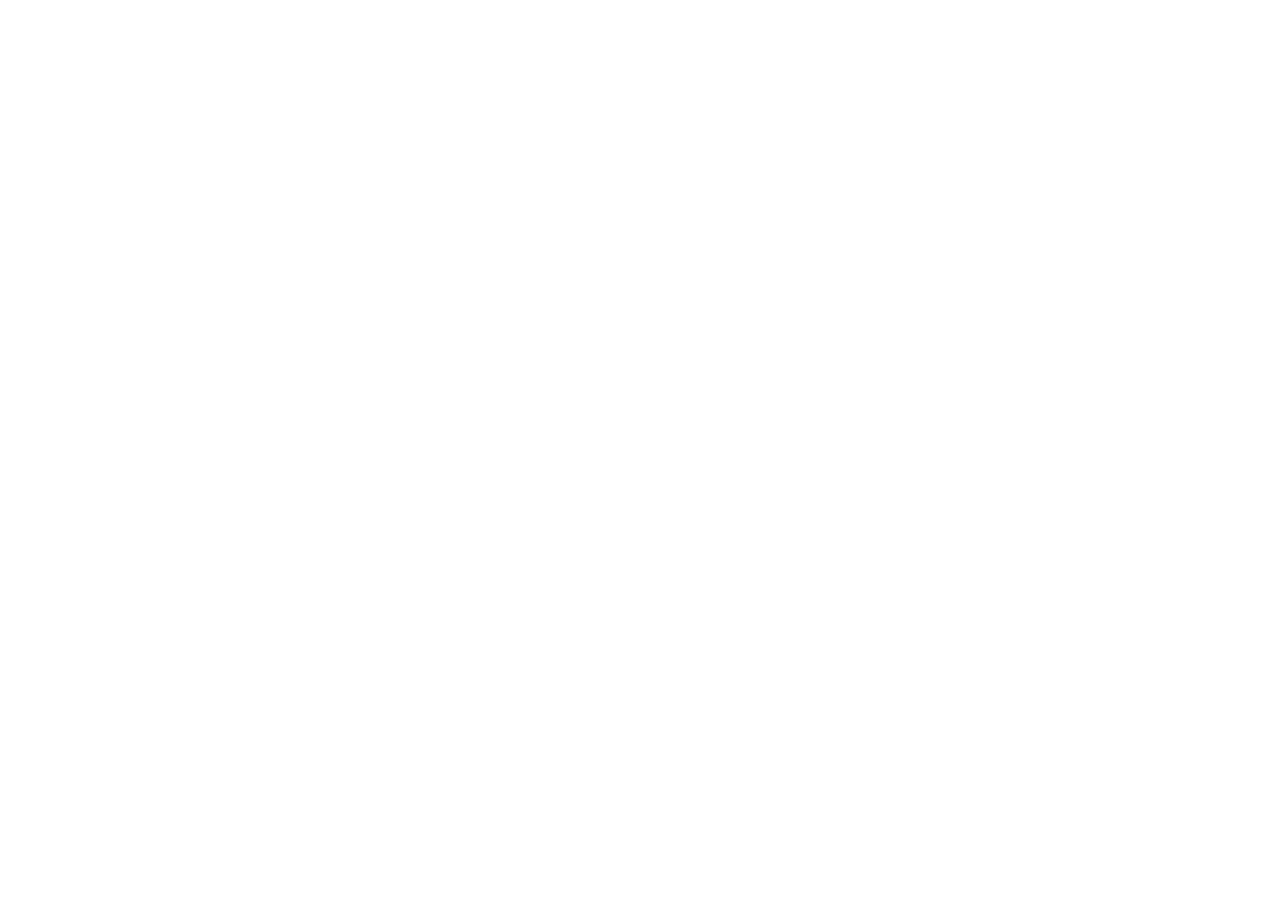
==== hypotenuse.html @ b73ad489 "docs: finished index file" ====
<!DOCTYPE html>
<html lang="en">
<head>
    <meta charset="UTF-8">
    <meta http-equiv="X-UA-Compatible" content="IE=edge">
    <meta name="viewport" content="width=device-width, initial-scale=1.0">
    <title>QuizOnTriangles|calculate hypotenuse</title>
</head>
<body>
    
</body>
</html>
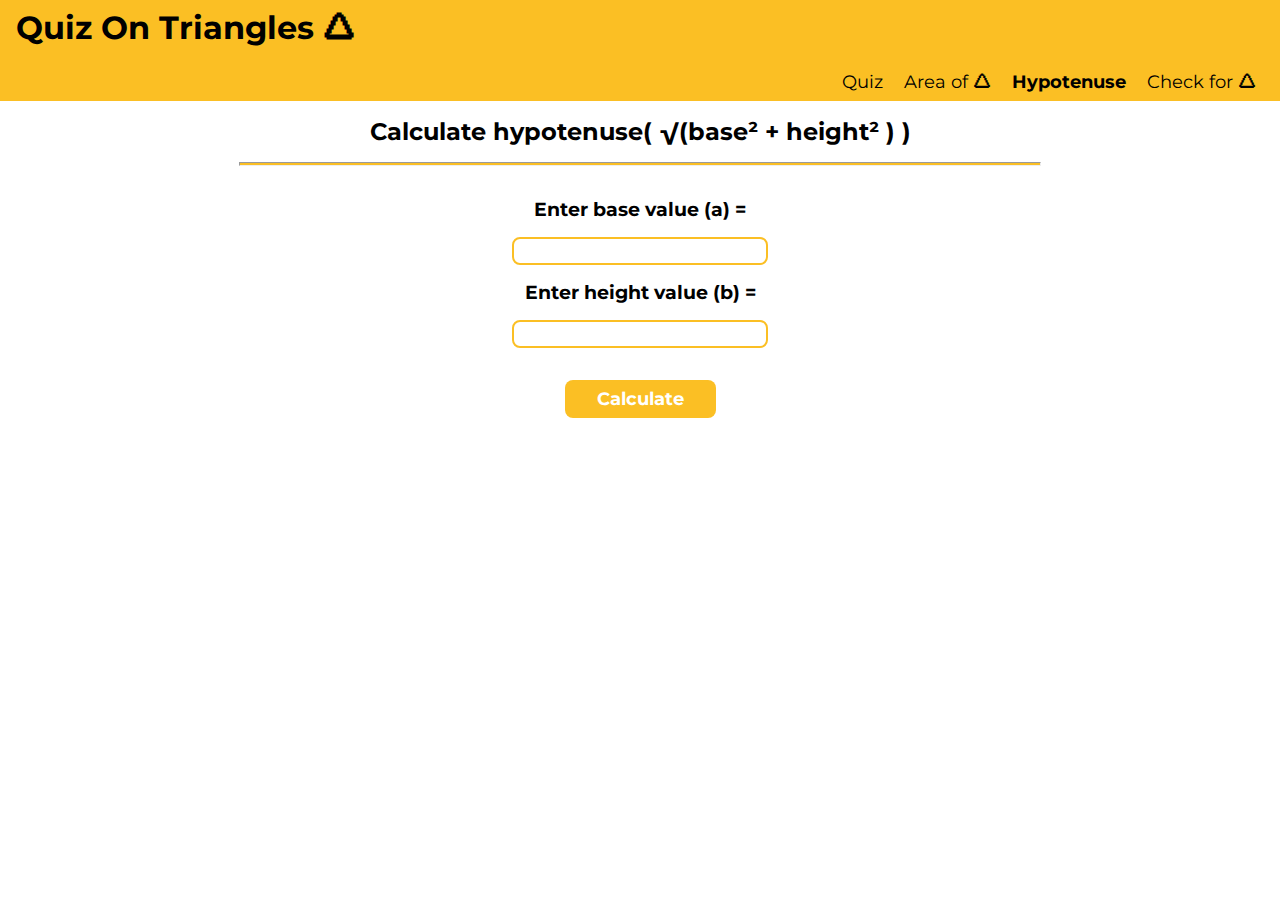
==== commit 3efc4142: "completed" ====
--- a/hypotenuse.html
+++ b/hypotenuse.html
@@ -1,12 +1,49 @@
 <!DOCTYPE html>
 <html lang="en">
+
 <head>
     <meta charset="UTF-8">
     <meta http-equiv="X-UA-Compatible" content="IE=edge">
     <meta name="viewport" content="width=device-width, initial-scale=1.0">
+    <link rel="stylesheet" href="styles.css">
     <title>QuizOnTriangles|calculate hypotenuse</title>
 </head>
-<body>
-    
+
+<body class="otherPage">
+    <nav class="navigation container">
+        <div class="nav-brand">Quiz On Triangles 🛆</div>
+        <ul class="nav-links">
+            <li class="list-inline">
+                <a href="/" class="">Quiz</a>
+            </li>
+            <li class="list-inline">
+                <a href="/triangleArea.html" class="">Area of 🛆</a>
+            </li>
+            <li class="list-inline">
+                <a href="/hypotenuse.html" class="link-active">Hypotenuse</a>
+            </li>
+            <li class="list-inline">
+                <a href="/triangleCheck.html" class="">Check for 🛆</a>
+            </li>
+        </ul>
+    </nav>
+
+    <div class='header'>
+        <h2>Calculate hypotenuse( √(base² + height² ) )</h2>
+        <hr>
+    </div>
+
+    <h3>Enter base value (a) =</h3>
+    <input type="number" name="base" id="base" required>
+
+    <h3>Enter height value (b) =</h3>
+    <input type="number" name="height" id="height" required>
+
+    <button id="submit">Calculate</button>
+
+    <div class="output"></div>
+
+    <script src="/script/calculateHypotenuse.js"></script>
 </body>
+
 </html>--- a/styles.css
+++ b/styles.css
@@ -0,0 +1,132 @@
+@import url('https://fonts.googleapis.com/css2?family=Montserrat:wght@400;700&display=swap');
+
+:root {
+    --primary-color: #FBBF24;
+    --light-gray: #6B7280;
+    --off-white: #E5E7EB;
+    --white-color: #ffffff;
+    --black-color: #000000;
+}
+
+* {
+    margin: 0;
+    margin-bottom: 1rem;
+    padding: auto;
+    font-family: 'Montserrat', sans-serif;
+    text-align: center;
+}
+
+hr {
+    max-width: 800px;
+    height: 2px;
+    margin: auto;
+    background-color: var(--primary-color);
+}
+
+/* navigation */
+
+.navigation {
+    background-color: var(--primary-color);
+}
+
+.nav-brand {
+    text-align: left;
+    font-size: 2rem;
+    padding: 0.5rem 1rem 0rem;
+    font-weight: bold;
+}
+
+.nav-links {
+    text-align: end;
+    padding: 0.5rem 1rem 0.5rem 0rem;
+    font-size: 18px;
+}
+
+.nav-links a {
+    text-decoration: none;
+    margin: 0rem 0.5rem;
+    color: var(--black-color);
+    /* font-weight: lighter; */
+}
+
+.nav-links a:hover {
+    color: var(--white-color);
+}
+
+/* lists */
+
+.list-inline {
+    list-style: none;
+    display: inline;
+}
+
+/* header */
+.header {
+    margin: 1rem 0rem 2rem;
+    padding: 0rem 1rem;
+}
+
+.header p {
+    margin: 1rem 0rem;
+    font-weight: bold;
+}
+
+/* container */
+.container-quiz {
+    max-width: 600px;
+    margin: 1rem auto;
+    padding: 0rem 1rem;
+}
+
+.container-quiz p {
+    margin: 1rem 0rem;
+}
+
+.container-quiz h3 {
+    display: inline;
+    margin: 0rem 1rem 0rem 0rem;
+}
+
+/* input */
+input {
+    margin: 0rem 0.5rem;
+}
+
+/* button */
+button {
+    display: block;
+    margin: 2rem auto;
+    margin-bottom: auto;
+    padding: 0.5rem 2rem;
+    background-color: var(--primary-color);
+    color: white;
+    border: none;
+    border-radius: 0.5rem;
+    font-size: large;
+    font-weight: bold;
+}
+
+button:hover {
+    background-color: var(--black-color);
+    color: var(--white-color);
+  }
+
+.link-active {
+    font-weight: bold;
+}
+
+/* result */
+.output {
+    font-size: large;
+    font-weight: bold;
+    margin: 1rem auto;
+}
+
+.otherPage input{
+    display: block;
+    margin: 1rem auto;
+    max-width: 250px;
+    border: 2px solid var(--primary-color);
+    border-radius: 0.5rem;
+    font-size: large;
+}